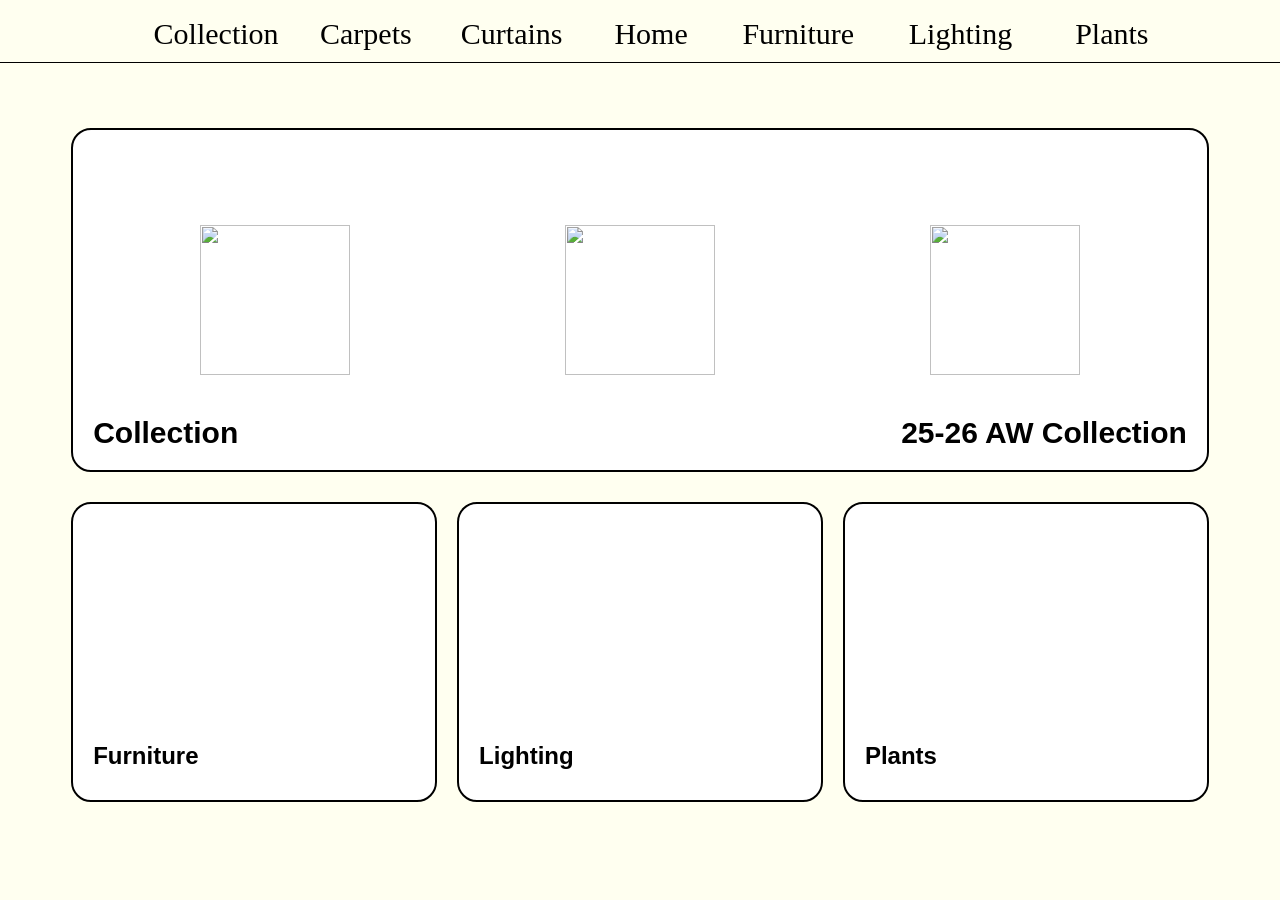
==== index.html @ 62896b56 "Rename 0203.html to index.html" ====
<html>

<head>
  <title>Webpage Design</title>
  <link rel="stylesheet" href="0203.css">
</head>

<body>
    <div id='headb'></div>
	<div id='collection'><p onclick="window.location.href='collection.html'">Collection</p></div>
	<div id='carpets'><p onclick="window.location.href='carpets.html'">Carpets</p></div>
	<div id='curtains'><p onclick="window.location.href='curtains.html'">Curtains</p></div>
	<div id='home'><p onclick="window.location.href='0203.html'">Home</p></div>
	<div id='furniture'><p onclick="window.location.href='furniture.html'">Furniture</p></div>
	<div id='lighting'><p onclick="window.location.href='lighting.html'">Lighting</p></div>
	<div id='plants'><p onclick="window.location.href='Plants.html'">Plants</p></div>

    <div class="main-grid">
        
    <a href="collection.html" style="text-decoration: none; color: black;" >
    <div class="furniture-hero"
         onmouseover="this.querySelector('.hero-bg-video').play()" 
         onmouseout="this.querySelector('.hero-bg-video').pause()">
        <video class="hero-bg-video" muted loop playsinline>
            <source src="/Users/easonlin/Desktop/KAS/G12/CS/images/qmsht.mov" type="video/mp4">
        </video>
        <div class="hero-content">
            <img id='meat' src="/Users/easonlin/Desktop/KAS/G12/CS/images/Meat.png" class="sketch-placeholder">
            <img id='veg' src="/Users/easonlin/Desktop/KAS/G12/CS/images/Veg.png" class="sketch-placeholder">
            <img id="scream" src="/Users/easonlin/Desktop/KAS/G12/CS/images/Ding.png" class="sketch-placeholder">
        </div>
        <div class="hero-label">Collection</div>
        <div class="season-label">25-26 AW Collection</div>
    </div>
    </a>

        <div class="categories-row">
            
            <div class="card collection-card" onclick="window.location.href='furniture.html'">
                <video muted loop playsinline onmouseover="this.play()" onmouseout="this.pause()">
                    <source src="/Users/easonlin/Desktop/KAS/G12/CS/images/furvid.mp4" type="video/mp4">
                </video>
                <h2>Furniture</h2>
            </div>

            <div class="card lighting-card" onclick="window.location.href='lighting.html'">
                <video muted loop playsinline onmouseover="this.play()" onmouseout="this.pause()">
                    <source src="/Users/easonlin/Desktop/KAS/G12/CS/images/lightvid.mp4" type="video/mp4">
                </video>
                <h2>Lighting</h2>
            </div>

            <div class="card plants-card" onclick="window.location.href='plants.html'">
               <video muted loop playsinline onmouseover="this.play()" onmouseout="this.pause()">
                    <source src="/Users/easonlin/Desktop/KAS/G12/CS/images/plantvid.mp4" type="video/mp4">
                </video>
                <h2>Plants</h2>
            </div>

        </div>

    </div>

    <div style="margin-top: 100px; text-align: center;"> </div>

</body>

</html>
---- 0203.css ----
#headb{
  position: absolute;
  top: -1%;
  left: -10%;
  width: 110%;
  height: 70px;
  border: 1px solid black;
}

body{
    background-color: #FFFFF0;
}

#collection{
  font-size: 30px;
  z-index: 2;
  position: absolute;
  left: 12%;
  top: -1.5%;
}

#carpets{
  font-size: 30px;
  z-index: 2;
  position: absolute;
  left: 25%;
  top: -1.5%;
}

#curtains{
  font-size: 30px;
  z-index: 2;
  position: absolute;
  left: 36%;
  top: -1.5%;
}

#home{
  font-size: 30px;
  z-index: 2;
  position: absolute;
  left: 48%;
  top: -1.5%;
}

#furniture{
  font-size: 30px;
  z-index: 2;
  position: absolute;
  left: 58%;
  top: -1.5%;
}

#lighting{
  font-size: 30px;
  z-index: 2;
  position: absolute;
  left: 71%;
  top: -1.5%;
}

#plants{
  font-size: 30px;
  z-index: 2;
  position: absolute;
  left: 84%;
  top: -1.5%;
}

.main-grid {
    position: relative;
    top: 120px;
    width: 90%;
    margin: 0 auto;
    font-family: sans-serif;
}

.furniture-hero {
    border: 2px solid black;
    border-radius: 20px;
    padding: 20px;
    height: 300px;
    position: relative;
    cursor: pointer;
    transition: transform 0.3s ease;
    background-color: white; 
    overflow: hidden;
}

.furniture-hero:hover {
    transform: scale(1.01); 
    box-shadow: 0 10px 20px rgba(0,0,0,0.1);
}

.hero-content {
    display: flex;
    justify-content: space-around;
    align-items: center;
    height: 100%;
}

.hero-label {
    font-size: 30px;
    font-weight: bold;
    position: absolute;
    bottom: 20px;
    left: 20px;
}

.season-label {
    font-size: 30px;
    font-weight: bold;
    position: absolute;
    bottom: 20px;
    right: 20px;
}

.sketch-placeholder {
    width: 150px;
    height: 150px;
    display: flex;
    align-items: center;
    justify-content: center;
    color: gray;
}

.categories-row {
    display: flex;
    justify-content: space-between;
    margin-top: 30px;
    height: 300px;
    gap: 20px;
}

.card {
    border: 2px solid black;
    border-radius: 20px;
    flex: 1; 
    position: relative;
    overflow: hidden;
    cursor: pointer;
    background: white;
    display: flex;
    align-items: center;
    justify-content: center;
}

.card2 {
    border: 2px solid black;
    border-radius: 20px;
    flex: 1; 
    position: relative;
    overflow: hidden;
    cursor: pointer;
    background: white;
    display: flex;
    align-items: center;
    justify-content: center;
}

.card h2 {
    position: absolute;
    bottom: 10px;
    left: 20px;
    z-index: 10;
}

#meat{
    z-index: 2;
    position: relative;
}

#veg{
    z-index: 2;
    position: relative;
}

#scream{
    z-index: 2;
    position: relative;
}

.hero-bg-video {
    position: absolute;
    top: 0;
    left: 0;
    width: 100%;
    height: 100%;
    object-fit: cover;
    z-index: 1; 
    opacity: 0.8;
}

.hero-content {
    position: relative;
    z-index: 2;
    display: flex;
    justify-content: space-around;
    align-items: center;
    height: 100%;
}

.hero-label, .season-label {
    z-index: 3;
}

.lighting-card video {
    width: 100%;
    height: 100%;
    object-fit: cover;
    opacity: 0.5;
    transition: opacity 0.3s;
}
.lighting-card:hover video {
    opacity: 1;
}

.collection-card video {
    width: 100%;
    height: 100%;
    object-fit: cover;
    opacity: 0.5;
    transition: opacity 0.3s;
}
.collection-card:hover video {
    opacity: 1;
}

.plants-card video {
    width: 100%;
    height: 100%;
    object-fit: cover;
    opacity: 0.5;
    transition: opacity 0.3s;
}
.plants-card:hover video {
    opacity: 1;
}
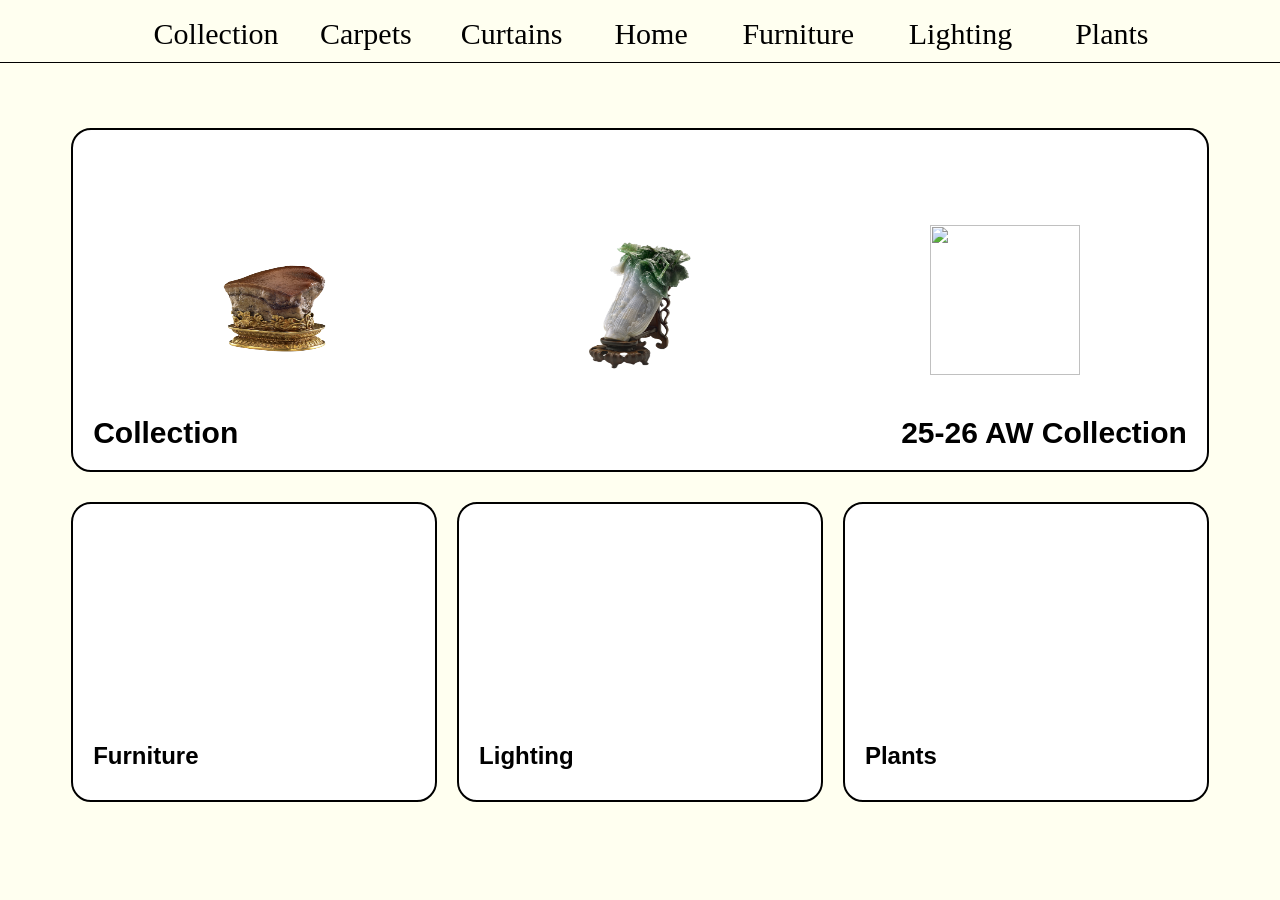
==== commit 0f12b64c: "Update index.html" ====
--- a/index.html
+++ b/index.html
@@ -10,7 +10,7 @@
 	<div id='collection'><p onclick="window.location.href='collection.html'">Collection</p></div>
 	<div id='carpets'><p onclick="window.location.href='carpets.html'">Carpets</p></div>
 	<div id='curtains'><p onclick="window.location.href='curtains.html'">Curtains</p></div>
-	<div id='home'><p onclick="window.location.href='0203.html'">Home</p></div>
+	<div id='home'><p onclick="window.location.href='index.html'">Home</p></div>
 	<div id='furniture'><p onclick="window.location.href='furniture.html'">Furniture</p></div>
 	<div id='lighting'><p onclick="window.location.href='lighting.html'">Lighting</p></div>
 	<div id='plants'><p onclick="window.location.href='Plants.html'">Plants</p></div>
@@ -22,12 +22,12 @@
          onmouseover="this.querySelector('.hero-bg-video').play()" 
          onmouseout="this.querySelector('.hero-bg-video').pause()">
         <video class="hero-bg-video" muted loop playsinline>
-            <source src="/Users/easonlin/Desktop/KAS/G12/CS/images/qmsht.mov" type="video/mp4">
+            <source src="images/qmsht.mov" type="video/mp4">
         </video>
         <div class="hero-content">
-            <img id='meat' src="/Users/easonlin/Desktop/KAS/G12/CS/images/Meat.png" class="sketch-placeholder">
-            <img id='veg' src="/Users/easonlin/Desktop/KAS/G12/CS/images/Veg.png" class="sketch-placeholder">
-            <img id="scream" src="/Users/easonlin/Desktop/KAS/G12/CS/images/Ding.png" class="sketch-placeholder">
+            <img id='meat' src="images/Meat.png" class="sketch-placeholder">
+            <img id='veg' src="images/Veg.png" class="sketch-placeholder">
+            <img id="scream" src="images/Ding.png" class="sketch-placeholder">
         </div>
         <div class="hero-label">Collection</div>
         <div class="season-label">25-26 AW Collection</div>
@@ -38,21 +38,21 @@
             
             <div class="card collection-card" onclick="window.location.href='furniture.html'">
                 <video muted loop playsinline onmouseover="this.play()" onmouseout="this.pause()">
-                    <source src="/Users/easonlin/Desktop/KAS/G12/CS/images/furvid.mp4" type="video/mp4">
+                    <source src="images/furvid.mp4" type="video/mp4">
                 </video>
                 <h2>Furniture</h2>
             </div>
 
             <div class="card lighting-card" onclick="window.location.href='lighting.html'">
                 <video muted loop playsinline onmouseover="this.play()" onmouseout="this.pause()">
-                    <source src="/Users/easonlin/Desktop/KAS/G12/CS/images/lightvid.mp4" type="video/mp4">
+                    <source src="images/lightvid.mp4" type="video/mp4">
                 </video>
                 <h2>Lighting</h2>
             </div>
 
             <div class="card plants-card" onclick="window.location.href='plants.html'">
                <video muted loop playsinline onmouseover="this.play()" onmouseout="this.pause()">
-                    <source src="/Users/easonlin/Desktop/KAS/G12/CS/images/plantvid.mp4" type="video/mp4">
+                    <source src="images/plantvid.mp4" type="video/mp4">
                 </video>
                 <h2>Plants</h2>
             </div>
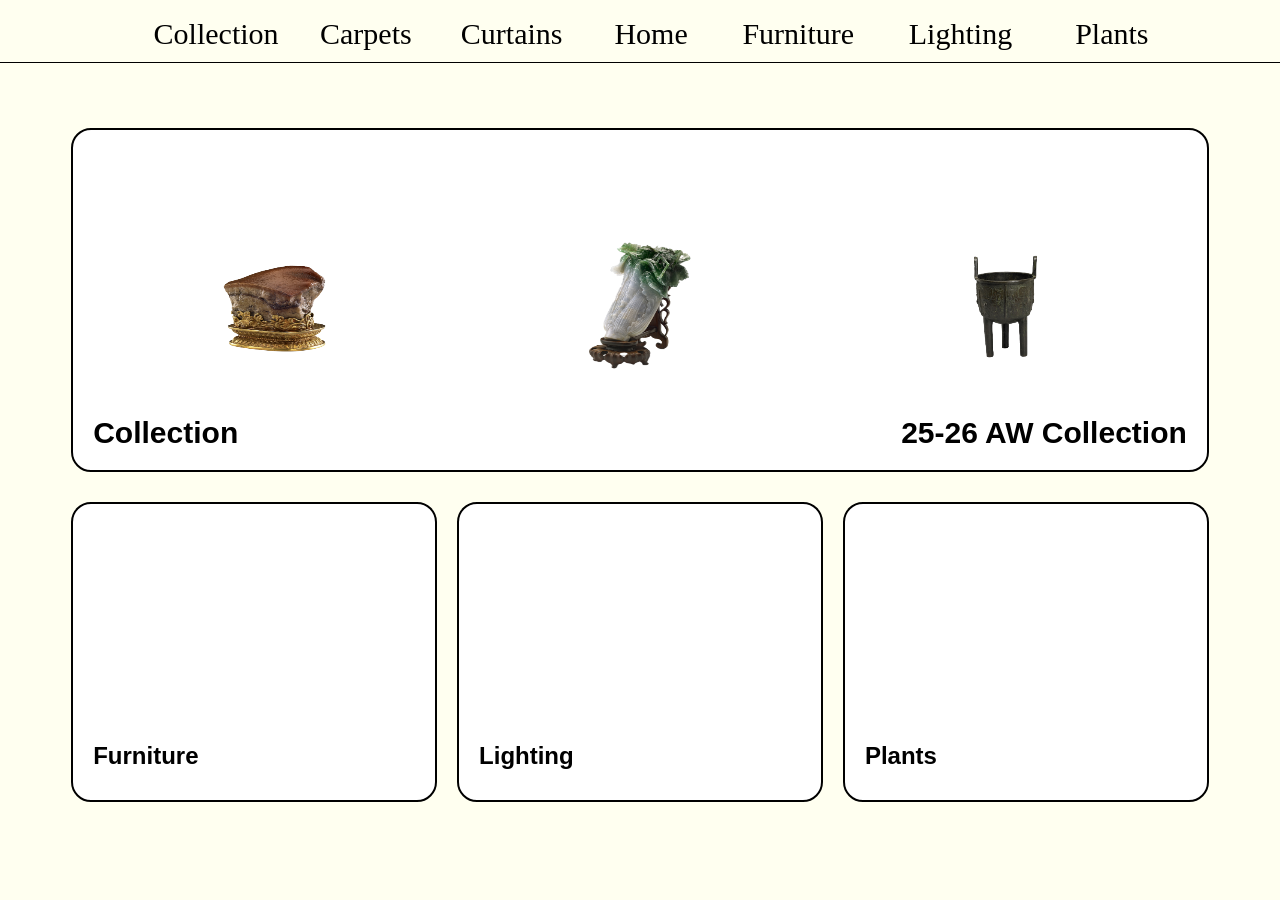
==== commit 2f319e51: "Update index.html" ====
--- a/index.html
+++ b/index.html
@@ -27,7 +27,7 @@
         <div class="hero-content">
             <img id='meat' src="images/Meat.png" class="sketch-placeholder">
             <img id='veg' src="images/Veg.png" class="sketch-placeholder">
-            <img id="scream" src="images/Ding.png" class="sketch-placeholder">
+            <img id="scream" src="images/ding.png" class="sketch-placeholder">
         </div>
         <div class="hero-label">Collection</div>
         <div class="season-label">25-26 AW Collection</div>
